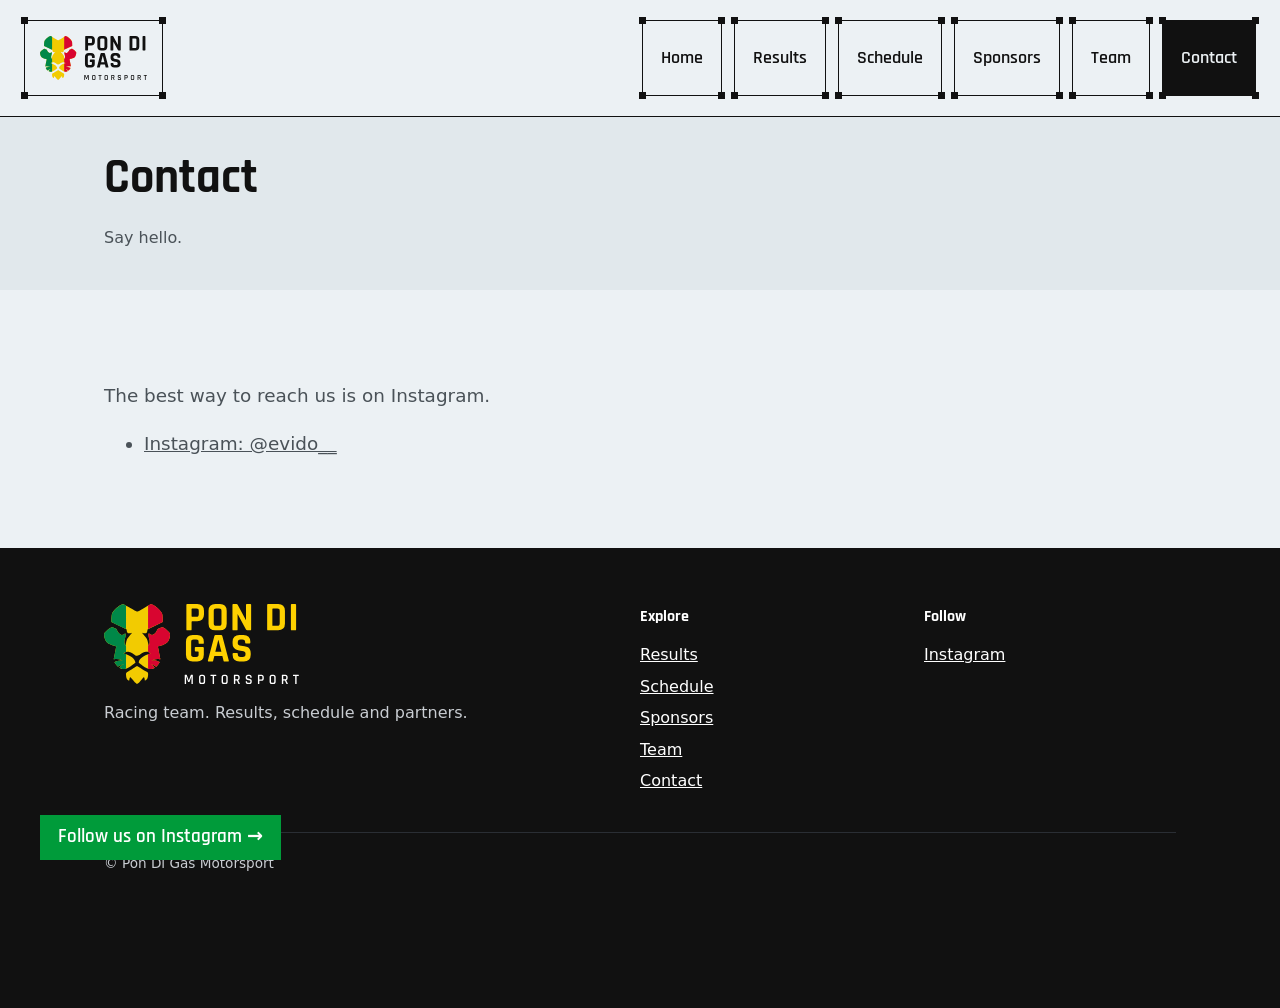
==== contact/index.html @ 72ef6f38 "style: boxed header, footer and fixed Instagram button" ====
<!doctype html>
<html lang="en" class="no-js">
<head>
<meta charset="utf-8">
<meta name="viewport" content="width=device-width, initial-scale=1">
<title>Contact | Pon Di Gas Motorsport</title>
<meta name="description" content="Get in touch with the team.">
<link rel="icon" href="/favicon.ico" sizes="48x48">
<link rel="icon" href="/favicon.svg" type="image/svg+xml">
<link rel="icon" href="/favicon-32x32.png" type="image/png" sizes="32x32">
<link rel="icon" href="/favicon-16x16.png" type="image/png" sizes="16x16">
<link rel="apple-touch-icon" href="/apple-touch-icon.png">
<link rel="manifest" href="/site.webmanifest">
<meta name="theme-color" content="#111111">
<link rel="preload" href="/assets/fonts/Rajdhani-Bold.ttf" as="font" type="font/ttf" crossorigin>
<link rel="stylesheet" href="/assets/css/style.css">
<script type="module" src="/assets/js/main.js"></script>
</head>
<body class="scrolled">
<header class="site-header">
<a class="box brand" href="/"><img class="logo-on-photo" src="/assets/brand/pon-di-gas-horizontal-nocircle-dark.svg" alt="Pon Di Gas Motorsport" width="827" height="340"><img class="logo-on-paper" src="/assets/brand/pon-di-gas-horizontal-nocircle-light.svg" alt="" aria-hidden="true" width="827" height="340"></a>
<button class="box nav-toggle" aria-expanded="false" aria-controls="nav">Menu</button>
<nav class="nav" id="nav" aria-label="Main"><ul><li><a class="box" href="/">Home</a></li><li><a class="box" href="/results/">Results</a></li><li><a class="box" href="/schedule/">Schedule</a></li><li><a class="box" href="/sponsors/">Sponsors</a></li><li><a class="box" href="/team/">Team</a></li><li><a class="box" href="/contact/" aria-current="page">Contact</a></li></ul></nav>
</header>
<main>
<div class="page-banner"><div class="container"><h1>Contact</h1><p>Say hello.</p></div></div>
<section class="block"><div class="container"><p class="lead">The best way to reach us is on Instagram.</p>
<ul class="lead"><li><a href="https://www.instagram.com/evido__" rel="noopener">Instagram: @evido__</a></li></ul></div></section>
</main>
<footer class="site-footer"><div class="container">
<div class="footer-grid">
<div><img class="footer-logo" src="/assets/brand/pon-di-gas-horizontal-nocircle-dark.svg" alt="Pon Di Gas Motorsport" width="827" height="340"><p>Racing team. Results, schedule and partners.</p></div>
<div><h4>Explore</h4><ul><li><a href="/results/">Results</a></li><li><a href="/schedule/">Schedule</a></li><li><a href="/sponsors/">Sponsors</a></li><li><a href="/team/">Team</a></li><li><a href="/contact/">Contact</a></li></ul></div>
<div><h4>Follow</h4><ul><li><a href="https://www.instagram.com/evido__" rel="noopener">Instagram</a></li></ul></div>
</div>
<p class="footer-note">&copy; Pon Di Gas Motorsport</p>
</div></footer>
<a class="btn fab" href="https://www.instagram.com/evido__" rel="noopener">Follow us on Instagram &rarr;</a>
</body>
</html>
---- assets/css/style.css ----
@font-face { font-family: "Rajdhani"; src: url("/assets/fonts/Rajdhani-SemiBold.ttf") format("truetype"); font-weight: 600; font-style: normal; font-display: swap; }
@font-face { font-family: "Rajdhani"; src: url("/assets/fonts/Rajdhani-Bold.ttf") format("truetype"); font-weight: 700; font-style: normal; font-display: swap; }

:root {
  --page: #ECF1F4;
  --ink: #111111;
  --on-photo: #ECF1F4;
  --muted: #4a5258;
  --accent: #D80530;
  --max: 1120px;
  /* legacy aliases, removed as components are restyled */
  --bg: var(--page);
  --bg-alt: #e1e8ec;
  --line: #111111;
  --radius: 0;
  --font-body: system-ui, -apple-system, "Segoe UI", Roboto, Helvetica, Arial, sans-serif;
  --font: var(--font-body);
  /* Pon Di Gas brand colors */
  --gold: #FED100;
  --green: #009B3A;
  --black: #111111;
  --lion-red: #D80530;
  --hero-img: url("/assets/photos/hero.jpg");
  --font-heading: "Rajdhani", system-ui, sans-serif;
}
* { box-sizing: border-box; }
html { scroll-behavior: smooth; }
body { margin: 0; font-family: var(--font-body); color: var(--ink); background: var(--page); line-height: 1.6; }
img { max-width: 100%; display: block; }
a { color: inherit; }
/* focus ring: dark ink with a pale halo so it reads on both pale and dark areas */
:focus-visible { outline: 3px solid var(--ink); outline-offset: 3px; box-shadow: 0 0 0 6px var(--page); }
h1, h2, h3, h4, .brand { font-family: var(--font-heading); }
.container { max-width: var(--max); margin: 0 auto; padding: 0 24px; }

/* header: fixed, transparent over the hero, outlined boxes (pale + filled once scrolled) */
.site-header { position: fixed; top: 0; left: 0; right: 0; z-index: 20; display: flex; align-items: stretch; gap: 12px; padding: 20px 24px; }
.site-header .box { --line-c: var(--on-photo); color: var(--on-photo); background: transparent; }
.brand { display: flex; align-items: center; padding: 8px 14px; }
.brand img { height: 44px; width: auto; }
.logo-on-paper { display: none; }
.nav { margin-left: auto; }
.nav ul { display: flex; gap: 12px; list-style: none; margin: 0; padding: 0; height: 100%; }
.nav a.box { height: 100%; display: flex; align-items: center; padding: 8px 18px; font-family: var(--font-heading); font-weight: 600; font-size: 1.15rem; line-height: 1.2; }
.nav a.box:hover { text-decoration: underline; text-underline-offset: 4px; }
.nav a.box[aria-current="page"] { background: var(--on-photo); color: var(--ink); }
.site-header .nav-toggle { display: none; font-family: var(--font-heading); font-weight: 600; font-size: 1.15rem; cursor: pointer; margin-left: auto; }
body.scrolled .site-header { background: var(--page); border-bottom: 1px solid var(--ink); }
body.scrolled .site-header .box { --line-c: var(--ink); color: var(--ink); background: var(--page); }
body.scrolled .nav a.box[aria-current="page"] { background: var(--ink); color: var(--page); }
body.scrolled .logo-on-photo { display: none; }
body.scrolled .logo-on-paper { display: block; }
.fab { position: fixed; left: 40px; bottom: 40px; z-index: 15; }

/* hero */
.hero { position: relative; min-height: 70vh; display: flex; align-items: flex-end; color: #fff;
  background: linear-gradient(to top, rgba(0,0,0,.75), rgba(0,0,0,.3)), var(--hero-img, linear-gradient(135deg, #2b2f36, #5a1220)) center 68%/cover; }
.hero .container { padding-bottom: 72px; }
.hero h1 { font-size: clamp(2.2rem, 6vw, 4rem); line-height: 1.1; margin: 0 0 16px; max-width: 14ch; }
.hero p { font-size: 1.2rem; max-width: 52ch; margin: 0 0 28px; opacity: .92; }
.page-banner { background: var(--bg-alt); padding: 140px 0 40px; }
.page-banner h1 { margin: 0 0 8px; font-size: clamp(2rem, 5vw, 3rem); }
.page-banner p { margin: 0; color: var(--muted); max-width: 60ch; }

.btn { display: inline-block; padding: 10px 18px; background: var(--green); color: #fff; text-decoration: none; border-radius: 0; font-family: var(--font-heading); font-weight: 600; font-size: 1.2rem; line-height: 1.3; }
.btn:hover { background: #007f2f; }

/* outlined box with square dots on all four corners (the Tekt "blueprint" look) */
.box { --line-c: var(--ink); position: relative; display: block; border: 1px solid var(--line-c); border-radius: 0; padding: 15px; color: inherit; text-decoration: none; }
.box.on-photo { --line-c: var(--on-photo); }
.box::before { content: ""; position: absolute; inset: -4px; pointer-events: none;
  background:
    linear-gradient(var(--line-c), var(--line-c)) 0 0 / 7px 7px no-repeat,
    linear-gradient(var(--line-c), var(--line-c)) 100% 0 / 7px 7px no-repeat,
    linear-gradient(var(--line-c), var(--line-c)) 0 100% / 7px 7px no-repeat,
    linear-gradient(var(--line-c), var(--line-c)) 100% 100% / 7px 7px no-repeat; }

/* sections */
section.block { padding: 72px 0; }
section.block.alt { background: var(--bg-alt); }
section h2 { font-size: clamp(1.5rem, 3.5vw, 2.2rem); margin: 0 0 24px; }
.lead { font-size: 1.15rem; color: var(--muted); max-width: 62ch; }
.two-col { display: grid; grid-template-columns: 1fr 1fr; gap: 32px; }

/* cards */
.card-grid { display: grid; grid-template-columns: repeat(auto-fill, minmax(260px, 1fr)); gap: 24px; }
.card { background: transparent; border: 1px solid var(--line); border-radius: 0; padding: 24px; overflow: hidden; }
.card img { margin: -24px -24px 16px; width: calc(100% + 48px); max-width: none; aspect-ratio: 16/9; object-fit: cover; }
.card h3 { margin: 4px 0; font-size: 1.15rem; }
.race-date { margin: 0; color: var(--accent); font-weight: 600; font-size: .85rem; text-transform: uppercase; letter-spacing: .06em; }
.race-venue, .race-notes { margin: 0; color: var(--muted); }
.race-meta { margin: 8px 0 0; font-weight: 600; }
.empty { color: var(--muted); font-style: italic; padding: 16px 0; }
.season { margin-bottom: 48px; }

/* sponsors */
.sponsor-grid { display: grid; grid-template-columns: repeat(auto-fill, minmax(180px, 1fr)); gap: 24px; align-items: center; }
.sponsor { display: flex; align-items: center; justify-content: center; min-height: 100px; padding: 16px; border: 1px solid var(--line); border-radius: 0; background: transparent; }
.sponsor img { max-height: 64px; width: auto; }
.sponsor a { text-decoration: none; }
.sponsor-name { font-weight: 700; color: var(--muted); text-align: center; }

/* team */
.photo-slot { aspect-ratio: 4/5; background: #d0dbe4; border-radius: 0; margin-bottom: 16px; overflow: hidden; }
.photo-slot img { width: 100%; height: 100%; object-fit: cover; }

/* footer */
.site-footer { background: var(--black); color: #c9cdd2; padding: 56px 0 120px; margin-top: 0; }
.site-footer a { color: #fff; }
.footer-grid { display: grid; grid-template-columns: 2fr 1fr 1fr; gap: 32px; }
.site-footer h4 { color: #fff; margin: 0 0 12px; }
.site-footer ul { list-style: none; margin: 0; padding: 0; }
.site-footer li { margin: 6px 0; }
.footer-note { border-top: 1px solid #2a2e34; margin-top: 32px; padding-top: 20px; font-size: .85rem; }

@media (max-width: 720px) {
  .site-header { padding: 12px 16px; flex-wrap: wrap; }
  .brand img { height: 36px; }
  .site-header .nav-toggle { display: block; }
  .nav { display: none; flex-basis: 100%; margin-left: 0; }
  .nav-open .nav { display: block; }
  .nav ul { flex-direction: column; gap: 14px; margin-top: 6px; }
  .nav a.box { --line-c: var(--ink); background: var(--page); color: var(--ink); }
  .two-col, .footer-grid { grid-template-columns: 1fr; }
  .hero { min-height: 60vh; }
  section.block { padding: 48px 0; }
  .fab { left: 16px; bottom: 16px; font-size: 1.1rem; padding: 8px 14px; }
}
}

.visually-hidden { position: absolute; width: 1px; height: 1px; margin: -1px; padding: 0; overflow: hidden; clip: rect(0 0 0 0); white-space: nowrap; border: 0; }

.hero-emblem { width: 120px; height: 120px; margin-bottom: 20px; }
.footer-logo { height: 80px; width: auto; margin-bottom: 12px; }
@media (max-width: 720px) { .hero-emblem { width: 96px; height: 96px; } }

/* no-js: keep the nav reachable and the header out of the way */
.no-js .site-header .nav-toggle { display: none; }
.no-js .nav { display: block; }
.no-js .site-header { position: absolute; flex-wrap: wrap; }
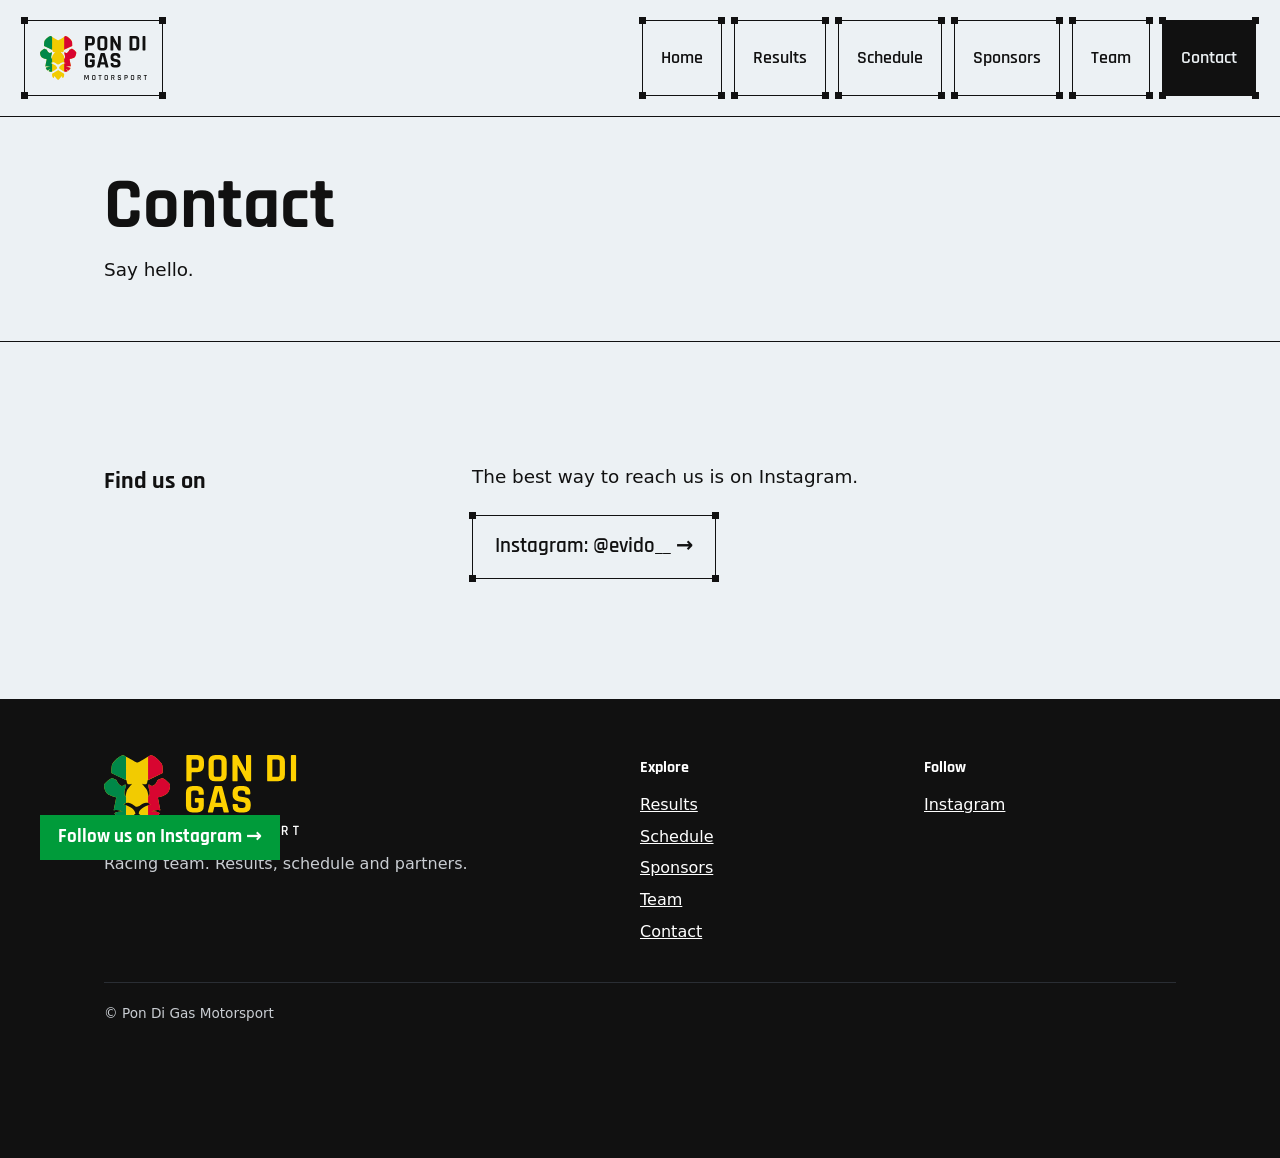
==== commit 621194c9: "style: restyle remaining pages, accessibility pass, docs Co-Authored-By: Claude Sonnet 5.5 <noreply@" ====
--- a/contact/index.html
+++ b/contact/index.html
@@ -23,9 +23,12 @@
 <nav class="nav" id="nav" aria-label="Main"><ul><li><a class="box" href="/">Home</a></li><li><a class="box" href="/results/">Results</a></li><li><a class="box" href="/schedule/">Schedule</a></li><li><a class="box" href="/sponsors/">Sponsors</a></li><li><a class="box" href="/team/">Team</a></li><li><a class="box" href="/contact/" aria-current="page">Contact</a></li></ul></nav>
 </header>
 <main>
-<div class="page-banner"><div class="container"><h1>Contact</h1><p>Say hello.</p></div></div>
-<section class="block"><div class="container"><p class="lead">The best way to reach us is on Instagram.</p>
-<ul class="lead"><li><a href="https://www.instagram.com/evido__" rel="noopener">Instagram: @evido__</a></li></ul></div></section>
+<section class="page-head"><div class="container"><h1>Contact</h1><p class="lead">Say hello.</p></div></section>
+<section class="block"><div class="container split">
+<h2>Find us on</h2>
+<div><p class="lead">The best way to reach us is on Instagram.</p>
+<a class="box contact-link" href="https://www.instagram.com/evido__" rel="noopener">Instagram: @evido__ &rarr;</a></div>
+</div></section>
 </main>
 <footer class="site-footer"><div class="container">
 <div class="footer-grid">
--- a/assets/css/style.css
+++ b/assets/css/style.css
@@ -53,16 +53,18 @@
 .fab { position: fixed; left: 40px; bottom: 40px; z-index: 15; }
 
 /* hero */
-.hero { position: relative; min-height: 70vh; display: flex; align-items: flex-end; color: #fff;
-  background: linear-gradient(to top, rgba(0,0,0,.75), rgba(0,0,0,.3)), var(--hero-img, linear-gradient(135deg, #2b2f36, #5a1220)) center 68%/cover; }
-.hero .container { padding-bottom: 72px; }
-.hero h1 { font-size: clamp(2.2rem, 6vw, 4rem); line-height: 1.1; margin: 0 0 16px; max-width: 14ch; }
-.hero p { font-size: 1.2rem; max-width: 52ch; margin: 0 0 28px; opacity: .92; }
-.page-banner { background: var(--bg-alt); padding: 140px 0 40px; }
-.page-banner h1 { margin: 0 0 8px; font-size: clamp(2rem, 5vw, 3rem); }
-.page-banner p { margin: 0; color: var(--muted); max-width: 60ch; }
+.hero { position: relative; min-height: 100vh; min-height: 100svh; display: flex; align-items: flex-end; color: #fff;
+  background:
+    linear-gradient(to bottom, rgba(0,0,0,.68) 0%, rgba(0,0,0,.4) 30%, rgba(0,0,0,.4) 55%, rgba(0,0,0,.72) 100%),
+    var(--hero-img, linear-gradient(135deg, #2b2f36, #5a1220)) center 60% / cover; }
+.hero .container { padding-bottom: 12vh; }
+.hero h1 { font-size: clamp(2.6rem, 7vw, 5.5rem); line-height: 1.02; margin: 0 0 16px; max-width: 14ch; }
+.hero p { font-size: 1.2rem; max-width: 52ch; margin: 0 0 28px; opacity: .95; }
+.page-head { padding: 170px 0 56px; border-bottom: 1px solid var(--ink); }
+.page-head h1 { margin: 0 0 12px; font-size: clamp(2.4rem, 6vw, 4.5rem); line-height: 1.02; }
+.page-head .lead { margin: 0; }
 
-.btn { display: inline-block; padding: 10px 18px; background: var(--green); color: #fff; text-decoration: none; border-radius: 0; font-family: var(--font-heading); font-weight: 600; font-size: 1.2rem; line-height: 1.3; }
+.btn { display: inline-block; padding: 10px 18px; background: var(--green); color: #fff; text-decoration: none; border-radius: 0; font-family: var(--font-heading); font-weight: 700; font-size: 1.2rem; line-height: 1.3; }
 .btn:hover { background: #007f2f; }
 
 /* outlined box with square dots on all four corners (the Tekt "blueprint" look) */
@@ -76,31 +78,44 @@
     linear-gradient(var(--line-c), var(--line-c)) 100% 100% / 7px 7px no-repeat; }
 
 /* sections */
-section.block { padding: 72px 0; }
-section.block.alt { background: var(--bg-alt); }
+section.block { padding: 120px 0; }
+section.block + section.block { border-top: 1px solid var(--ink); }
 section h2 { font-size: clamp(1.5rem, 3.5vw, 2.2rem); margin: 0 0 24px; }
-.lead { font-size: 1.15rem; color: var(--muted); max-width: 62ch; }
-.two-col { display: grid; grid-template-columns: 1fr 1fr; gap: 32px; }
+.lead { font-size: 1.15rem; max-width: 62ch; margin: 0 0 24px; }
+/* label left, content right */
+.split { display: grid; grid-template-columns: 1fr; gap: 24px; }
+.split > h2 { margin: 0; font-size: 1.5rem; }
+@media (min-width: 900px) { .split { grid-template-columns: 1fr 2.2fr; gap: 48px; } }
 
-/* cards */
-.card-grid { display: grid; grid-template-columns: repeat(auto-fill, minmax(260px, 1fr)); gap: 24px; }
-.card { background: transparent; border: 1px solid var(--line); border-radius: 0; padding: 24px; overflow: hidden; }
-.card img { margin: -24px -24px 16px; width: calc(100% + 48px); max-width: none; aspect-ratio: 16/9; object-fit: cover; }
-.card h3 { margin: 4px 0; font-size: 1.15rem; }
-.race-date { margin: 0; color: var(--accent); font-weight: 600; font-size: .85rem; text-transform: uppercase; letter-spacing: .06em; }
-.race-venue, .race-notes { margin: 0; color: var(--muted); }
-.race-meta { margin: 8px 0 0; font-weight: 600; }
-.empty { color: var(--muted); font-style: italic; padding: 16px 0; }
-.season { margin-bottom: 48px; }
+/* rows, feature box and cells (schedule, results, sponsors) */
+.rows { list-style: none; margin: 0; padding: 0; display: grid; gap: 16px; }
+.row { display: grid; grid-template-columns: minmax(0, 15rem) minmax(0, 1fr) minmax(0, 1fr); gap: 4px 24px; align-items: baseline; padding: 18px 20px; }
+.row-photo { grid-column: 1 / -1; width: 100%; aspect-ratio: 16 / 9; object-fit: cover; margin-bottom: 8px; }
+.row-date { font-family: var(--font-heading); font-weight: 600; font-size: 1.05rem; text-transform: uppercase; letter-spacing: .05em; }
+.row-title { font-family: var(--font-heading); font-weight: 700; font-size: 1.4rem; line-height: 1.15; overflow-wrap: anywhere; }
+.row-venue { overflow-wrap: anywhere; }
+.row-meta { grid-column: 2 / -1; font-family: var(--font-heading); font-weight: 600; font-size: 1.1rem; }
+.row-notes { grid-column: 2 / -1; color: var(--muted); }
+.feature { padding: 24px; display: grid; gap: 4px; }
+.feature .row-date { color: var(--lion-red); }
+.feature .row-title { font-size: 1.9rem; }
+.feature .row-photo { margin: -8px 0 8px; }
+.cells { list-style: none; margin: 0; padding: 0; display: grid; grid-template-columns: repeat(auto-fill, minmax(180px, 1fr)); gap: 16px; }
+.cell { display: flex; align-items: center; justify-content: center; min-height: 110px; text-align: center; }
+.cell img { max-height: 64px; width: auto; }
+.cell a { text-decoration: none; display: block; }
+.sponsor-name { font-family: var(--font-heading); font-weight: 700; font-size: 1.2rem; }
+.empty { padding: 18px 20px; border: 1px dashed var(--ink); color: var(--muted); margin: 0; }
+.season { margin-bottom: 64px; }
+.season > h2 { margin: 0 0 20px; }
 
-/* sponsors */
-.sponsor-grid { display: grid; grid-template-columns: repeat(auto-fill, minmax(180px, 1fr)); gap: 24px; align-items: center; }
-.sponsor { display: flex; align-items: center; justify-content: center; min-height: 100px; padding: 16px; border: 1px solid var(--line); border-radius: 0; background: transparent; }
-.sponsor img { max-height: 64px; width: auto; }
-.sponsor a { text-decoration: none; }
-.sponsor-name { font-weight: 700; color: var(--muted); text-align: center; }
-
-/* team */
+/* team and contact */
+.team-grid { list-style: none; margin: 0; padding: 0; display: grid; grid-template-columns: repeat(auto-fill, minmax(240px, 1fr)); gap: 16px; }
+.team-card { padding: 20px; }
+.team-card h3 { margin: 0; font-size: 1.5rem; }
+.team-card p { margin: 0; }
+.contact-link { display: inline-block; padding: 14px 22px; font-family: var(--font-heading); font-weight: 600; font-size: 1.3rem; }
+.contact-link:hover { background: var(--ink); color: var(--page); }
 .photo-slot { aspect-ratio: 4/5; background: #d0dbe4; border-radius: 0; margin-bottom: 16px; overflow: hidden; }
 .photo-slot img { width: 100%; height: 100%; object-fit: cover; }
 
@@ -121,20 +136,26 @@
   .nav-open .nav { display: block; }
   .nav ul { flex-direction: column; gap: 14px; margin-top: 6px; }
   .nav a.box { --line-c: var(--ink); background: var(--page); color: var(--ink); }
-  .two-col, .footer-grid { grid-template-columns: 1fr; }
-  .hero { min-height: 60vh; }
-  section.block { padding: 48px 0; }
-  .fab { left: 16px; bottom: 16px; font-size: 1.1rem; padding: 8px 14px; }
+  .footer-grid { grid-template-columns: 1fr; }
+  .row { grid-template-columns: minmax(0, 1fr); }
+  .row-meta, .row-notes { grid-column: auto; }
+  section.block { padding: 64px 0; }
+  .fab { left: 16px; bottom: 16px; padding: 8px 14px; }
 }
 }
 
 .visually-hidden { position: absolute; width: 1px; height: 1px; margin: -1px; padding: 0; overflow: hidden; clip: rect(0 0 0 0); white-space: nowrap; border: 0; }
 
-.hero-emblem { width: 120px; height: 120px; margin-bottom: 20px; }
 .footer-logo { height: 80px; width: auto; margin-bottom: 12px; }
-@media (max-width: 720px) { .hero-emblem { width: 96px; height: 96px; } }
 
 /* no-js: keep the nav reachable and the header out of the way */
 .no-js .site-header .nav-toggle { display: none; }
 .no-js .nav { display: block; }
-.no-js .site-header { position: absolute; flex-wrap: wrap; }
+.no-js .site-header { position: relative; flex-wrap: wrap; background: var(--page); border-bottom: 1px solid var(--ink); }
+.no-js .site-header .box { --line-c: var(--ink); color: var(--ink); background: var(--page); }
+.no-js .nav a.box[aria-current="page"] { background: var(--ink); color: var(--page); }
+.no-js .nav { flex-basis: 100%; margin-left: 0; }
+.no-js .nav ul { flex-wrap: wrap; height: auto; }
+.no-js .logo-on-photo { display: none; }
+.no-js .logo-on-paper { display: block; }
+.no-js .page-head { padding-top: 56px; }
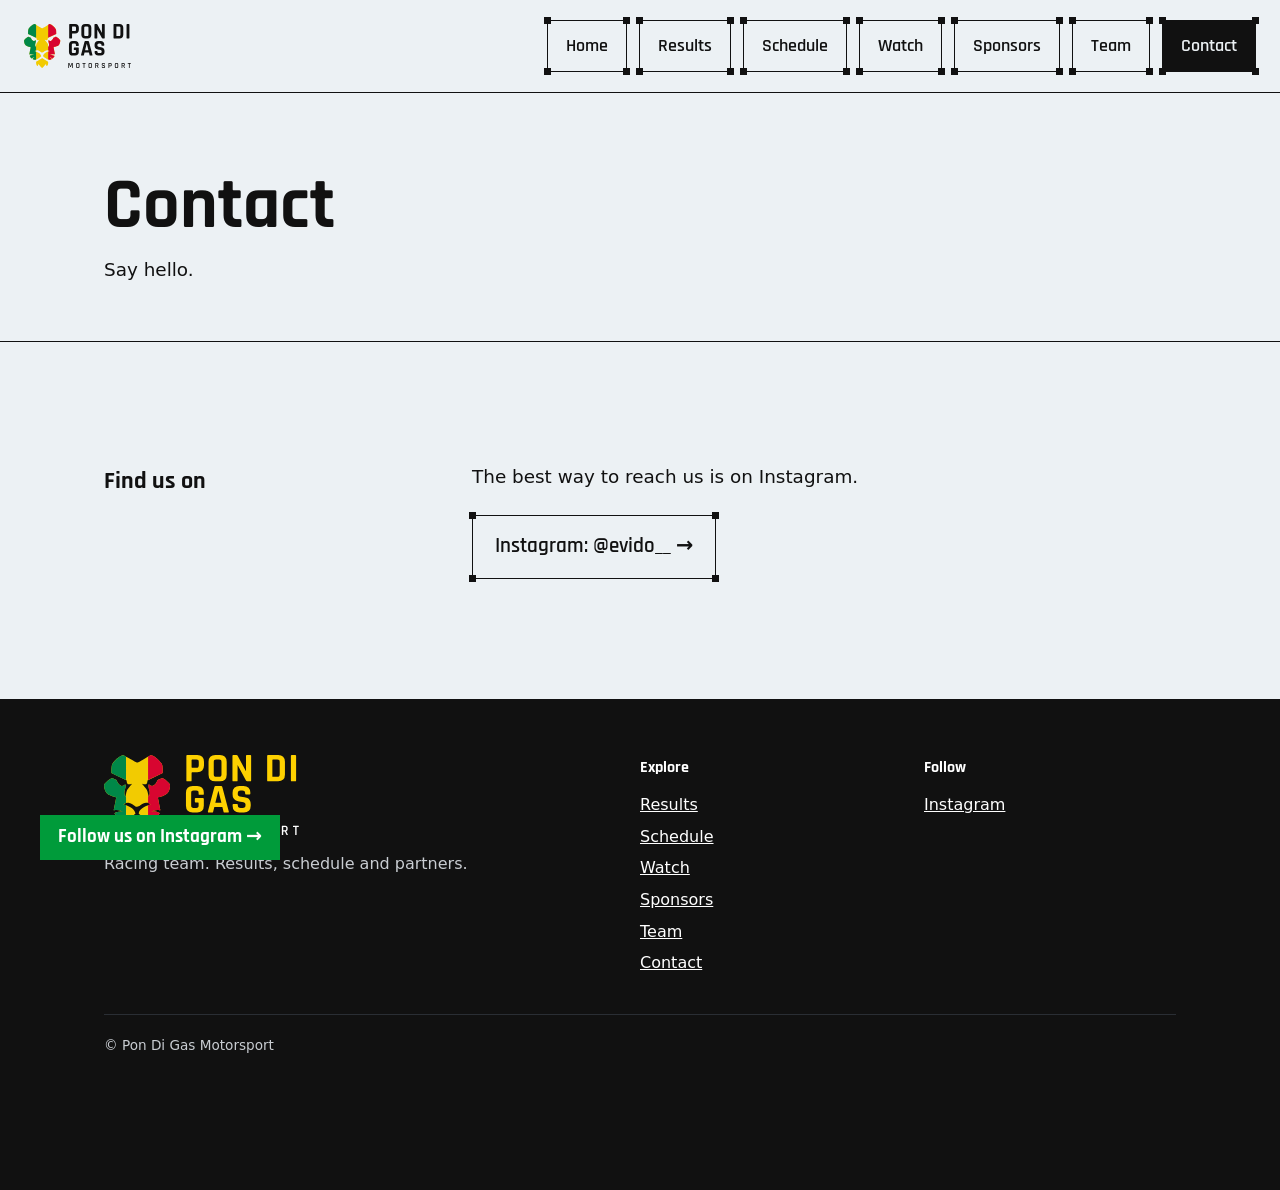
==== commit e66471cf: "feat: Watch page, Foxxtecca Originals channel link Co-Authored-By: Claude Sonnet 5.5 <noreply@anthro" ====
--- a/contact/index.html
+++ b/contact/index.html
@@ -18,26 +18,26 @@
 </head>
 <body class="scrolled">
 <header class="site-header">
-<a class="box brand" href="/"><img class="logo-on-photo" src="/assets/brand/pon-di-gas-horizontal-nocircle-dark.svg" alt="Pon Di Gas Motorsport" width="827" height="340"><img class="logo-on-paper" src="/assets/brand/pon-di-gas-horizontal-nocircle-light.svg" alt="" aria-hidden="true" width="827" height="340"></a>
+<a class="box brand" href="/" aria-label="Pon Di Gas Motorsport"><img class="logo-on-photo" src="/assets/brand/pon-di-gas-horizontal-nocircle-dark.svg" alt="" width="827" height="340"><img class="logo-on-paper" src="/assets/brand/pon-di-gas-horizontal-nocircle-light.svg" alt="" width="827" height="340"></a>
 <button class="box nav-toggle" aria-expanded="false" aria-controls="nav">Menu</button>
-<nav class="nav" id="nav" aria-label="Main"><ul><li><a class="box" href="/">Home</a></li><li><a class="box" href="/results/">Results</a></li><li><a class="box" href="/schedule/">Schedule</a></li><li><a class="box" href="/sponsors/">Sponsors</a></li><li><a class="box" href="/team/">Team</a></li><li><a class="box" href="/contact/" aria-current="page">Contact</a></li></ul></nav>
+<nav class="nav" id="nav" aria-label="Main"><ul><li><a class="box" href="/">Home</a></li><li><a class="box" href="/results/">Results</a></li><li><a class="box" href="/schedule/">Schedule</a></li><li><a class="box" href="/watch/">Watch</a></li><li><a class="box" href="/sponsors/">Sponsors</a></li><li><a class="box" href="/team/">Team</a></li><li><a class="box" href="/contact/" aria-current="page">Contact</a></li></ul></nav>
 </header>
 <main>
 <section class="page-head"><div class="container"><h1>Contact</h1><p class="lead">Say hello.</p></div></section>
 <section class="block"><div class="container split">
 <h2>Find us on</h2>
 <div><p class="lead">The best way to reach us is on Instagram.</p>
-<a class="box contact-link" href="https://www.instagram.com/evido__" rel="noopener">Instagram: @evido__ &rarr;</a></div>
+<a class="box contact-link" href="https://www.instagram.com/evido__" target="_blank" rel="noopener">Instagram: @evido__ &rarr;<span class="visually-hidden"> (opens in a new tab)</span></a></div>
 </div></section>
 </main>
 <footer class="site-footer"><div class="container">
 <div class="footer-grid">
 <div><img class="footer-logo" src="/assets/brand/pon-di-gas-horizontal-nocircle-dark.svg" alt="Pon Di Gas Motorsport" width="827" height="340"><p>Racing team. Results, schedule and partners.</p></div>
-<div><h4>Explore</h4><ul><li><a href="/results/">Results</a></li><li><a href="/schedule/">Schedule</a></li><li><a href="/sponsors/">Sponsors</a></li><li><a href="/team/">Team</a></li><li><a href="/contact/">Contact</a></li></ul></div>
-<div><h4>Follow</h4><ul><li><a href="https://www.instagram.com/evido__" rel="noopener">Instagram</a></li></ul></div>
+<div><h4>Explore</h4><ul><li><a href="/results/">Results</a></li><li><a href="/schedule/">Schedule</a></li><li><a href="/watch/">Watch</a></li><li><a href="/sponsors/">Sponsors</a></li><li><a href="/team/">Team</a></li><li><a href="/contact/">Contact</a></li></ul></div>
+<div><h4>Follow</h4><ul><li><a href="https://www.instagram.com/evido__" target="_blank" rel="noopener">Instagram<span class="visually-hidden"> (opens in a new tab)</span></a></li></ul></div>
 </div>
 <p class="footer-note">&copy; Pon Di Gas Motorsport</p>
 </div></footer>
-<a class="btn fab" href="https://www.instagram.com/evido__" rel="noopener">Follow us on Instagram &rarr;</a>
+<a class="btn fab" href="https://www.instagram.com/evido__" target="_blank" rel="noopener">Follow us on Instagram &rarr;<span class="visually-hidden"> (opens in a new tab)</span></a>
 </body>
 </html>
--- a/assets/css/style.css
+++ b/assets/css/style.css
@@ -27,6 +27,7 @@
 html { scroll-behavior: smooth; }
 body { margin: 0; font-family: var(--font-body); color: var(--ink); background: var(--page); line-height: 1.6; }
 img { max-width: 100%; display: block; }
+[hidden] { display: none !important; }
 a { color: inherit; }
 /* focus ring: dark ink with a pale halo so it reads on both pale and dark areas */
 :focus-visible { outline: 3px solid var(--ink); outline-offset: 3px; box-shadow: 0 0 0 6px var(--page); }
@@ -36,7 +37,10 @@
 /* header: fixed, transparent over the hero, outlined boxes (pale + filled once scrolled) */
 .site-header { position: fixed; top: 0; left: 0; right: 0; z-index: 20; display: flex; align-items: stretch; gap: 12px; padding: 20px 24px; }
 .site-header .box { --line-c: var(--on-photo); color: var(--on-photo); background: transparent; }
-.brand { display: flex; align-items: center; padding: 8px 14px; }
+.brand { display: flex; align-items: center; flex-shrink: 0; padding: 8px 14px; }
+/* the logo stands on its own: no outline, dots or fill (it is still a link with a focus ring) */
+.site-header .brand, body.scrolled .site-header .brand, .no-js .site-header .brand { border: 0; padding: 4px 0; background: transparent; }
+.site-header .brand::before { display: none; }
 .brand img { height: 44px; width: auto; }
 .logo-on-paper { display: none; }
 .nav { margin-left: auto; }
@@ -100,6 +104,13 @@
 .feature .row-date { color: var(--lion-red); }
 .feature .row-title { font-size: 1.9rem; }
 .feature .row-photo { margin: -8px 0 8px; }
+/* track logo tile: dark square, logos are artwork made for dark backgrounds */
+.row-logo { width: 112px; height: 112px; background: var(--black); display: flex; align-items: center; justify-content: center; padding: 10px; }
+.row-logo img { width: 100%; height: 100%; object-fit: contain; }
+.row.has-logo { grid-template-columns: 112px minmax(0, 18rem) minmax(0, 1fr) minmax(0, 1fr); align-items: center; }
+.feature.has-logo { grid-template-columns: 112px minmax(0, 1fr); column-gap: 24px; align-items: center; }
+.feature.has-logo .row-logo { grid-row: 1 / span 3; }
+.feature.has-logo > span:not(.row-logo) { grid-column: 2; }
 .cells { list-style: none; margin: 0; padding: 0; display: grid; grid-template-columns: repeat(auto-fill, minmax(180px, 1fr)); gap: 16px; }
 .cell { display: flex; align-items: center; justify-content: center; min-height: 110px; text-align: center; }
 .cell img { max-height: 64px; width: auto; }
@@ -117,7 +128,7 @@
 .contact-link { display: inline-block; padding: 14px 22px; font-family: var(--font-heading); font-weight: 600; font-size: 1.3rem; }
 .contact-link:hover { background: var(--ink); color: var(--page); }
 .photo-slot { aspect-ratio: 4/5; background: #d0dbe4; border-radius: 0; margin-bottom: 16px; overflow: hidden; }
-.photo-slot img { width: 100%; height: 100%; object-fit: cover; }
+.photo-slot img { width: 100%; height: 100%; object-fit: cover; object-position: center 25%; }
 
 /* footer */
 .site-footer { background: var(--black); color: #c9cdd2; padding: 56px 0 120px; margin-top: 0; }
@@ -128,7 +139,7 @@
 .site-footer li { margin: 6px 0; }
 .footer-note { border-top: 1px solid #2a2e34; margin-top: 32px; padding-top: 20px; font-size: .85rem; }
 
-@media (max-width: 720px) {
+@media (max-width: 959px) {
   .site-header { padding: 12px 16px; flex-wrap: wrap; }
   .brand img { height: 36px; }
   .site-header .nav-toggle { display: block; }
@@ -136,12 +147,16 @@
   .nav-open .nav { display: block; }
   .nav ul { flex-direction: column; gap: 14px; margin-top: 6px; }
   .nav a.box { --line-c: var(--ink); background: var(--page); color: var(--ink); }
+}
+@media (max-width: 720px) {
   .footer-grid { grid-template-columns: 1fr; }
   .row { grid-template-columns: minmax(0, 1fr); }
+  .row.has-logo { grid-template-columns: minmax(0, 1fr); }
+  .row-logo { width: 88px; height: 88px; padding: 8px; }
+  .feature.has-logo { grid-template-columns: 88px minmax(0, 1fr); column-gap: 16px; }
   .row-meta, .row-notes { grid-column: auto; }
   section.block { padding: 64px 0; }
   .fab { left: 16px; bottom: 16px; padding: 8px 14px; }
-}
 }
 
 .visually-hidden { position: absolute; width: 1px; height: 1px; margin: -1px; padding: 0; overflow: hidden; clip: rect(0 0 0 0); white-space: nowrap; border: 0; }
@@ -159,3 +174,51 @@
 .no-js .logo-on-photo { display: none; }
 .no-js .logo-on-paper { display: block; }
 .no-js .page-head { padding-top: 56px; }
+
+/* league box (schedule page): dark logo strip + outlined body */
+.league { padding: 0; }
+.league-strip { background: var(--black); display: flex; flex-wrap: wrap; align-items: center; gap: 16px 40px; padding: 22px 24px; }
+.league-logo { height: 40px; width: auto; max-width: 100%; }
+.league-strip span { color: var(--on-photo); font-family: var(--font-heading); font-weight: 700; font-size: 1.3rem; }
+.league-body { padding: 28px 24px; display: grid; gap: 22px; }
+.league-body h2 { margin: 0; font-size: clamp(1.8rem, 4vw, 2.6rem); line-height: 1.05; }
+.league-season { font-weight: 600; color: var(--muted); }
+.league-by, .league-tagline { margin: 0; }
+.league-tagline { max-width: 62ch; }
+.facts { margin: 0; display: grid; grid-template-columns: repeat(auto-fit, minmax(150px, 1fr)); gap: 16px 24px; }
+.facts dt { font-family: var(--font-heading); font-weight: 600; font-size: 1rem; text-transform: uppercase; letter-spacing: .05em; color: var(--muted); }
+.facts dd { margin: 0; font-family: var(--font-heading); font-weight: 700; font-size: 1.5rem; line-height: 1.15; overflow-wrap: anywhere; }
+.timeline { list-style: none; margin: 0; padding: 0; max-width: 560px; }
+.timeline li { display: flex; justify-content: space-between; gap: 16px; padding: 10px 0; border-top: 1px solid var(--ink); font-family: var(--font-heading); font-weight: 600; font-size: 1.2rem; }
+.timeline li:last-child { border-bottom: 1px solid var(--ink); }
+.timeline li span:last-child { text-align: right; overflow-wrap: anywhere; }
+.links { margin: 0; display: flex; flex-wrap: wrap; gap: 16px; }
+.links .box { padding: 10px 18px; font-family: var(--font-heading); font-weight: 600; font-size: 1.2rem; line-height: 1.3; }
+.links .box:hover { background: var(--ink); color: var(--page); }
+.links a { overflow-wrap: anywhere; }
+.partners { list-style: none; margin: 0; padding: 0; display: flex; flex-wrap: wrap; gap: 6px 28px; font-size: .95rem; }
+.partners li { overflow-wrap: anywhere; }
+.partner-role { font-family: var(--font-heading); font-weight: 600; text-transform: uppercase; letter-spacing: .05em; color: var(--muted); }
+.disclaimer { margin: 0; font-size: .9rem; color: var(--muted); }
+
+/* pull quote (home page "Who we are") */
+.pull-quote { margin: 8px 0 0; padding: 4px 0 4px 20px; border-left: 4px solid var(--green); }
+.pull-quote p { margin: 0; font-family: var(--font-heading); font-weight: 700; font-size: clamp(1.6rem, 3.2vw, 2.3rem); line-height: 1.15; }
+.pull-quote footer { margin-top: 10px; font-size: .9rem; color: var(--muted); }
+.pull-quote s { text-decoration-thickness: .1em; text-decoration-color: var(--lion-red); }
+
+/* very narrow phones: stack the Next Race / Latest Result tile above the text */
+@media (max-width: 480px) {
+  .feature.has-logo { grid-template-columns: minmax(0, 1fr); }
+  .feature.has-logo .row-logo { grid-row: auto; margin-bottom: 8px; }
+  .feature.has-logo > span:not(.row-logo) { grid-column: 1; }
+}
+
+/* watch page */
+.watch-grid { list-style: none; margin: 0; padding: 0; display: grid; grid-template-columns: repeat(auto-fill, minmax(260px, 1fr)); gap: 24px; }
+.watch-link { padding: 24px; display: grid; grid-template-rows: auto 1fr auto; gap: 10px; height: 100%; }
+.watch-name { font-family: var(--font-heading); font-weight: 700; font-size: 1.8rem; line-height: 1.1; overflow-wrap: anywhere; }
+.watch-desc { color: var(--muted); }
+.watch-cta { font-family: var(--font-heading); font-weight: 600; font-size: 1.2rem; margin-top: 6px; }
+.watch-link:hover { background: var(--ink); color: var(--page); }
+.watch-link:hover .watch-desc { color: var(--page); }
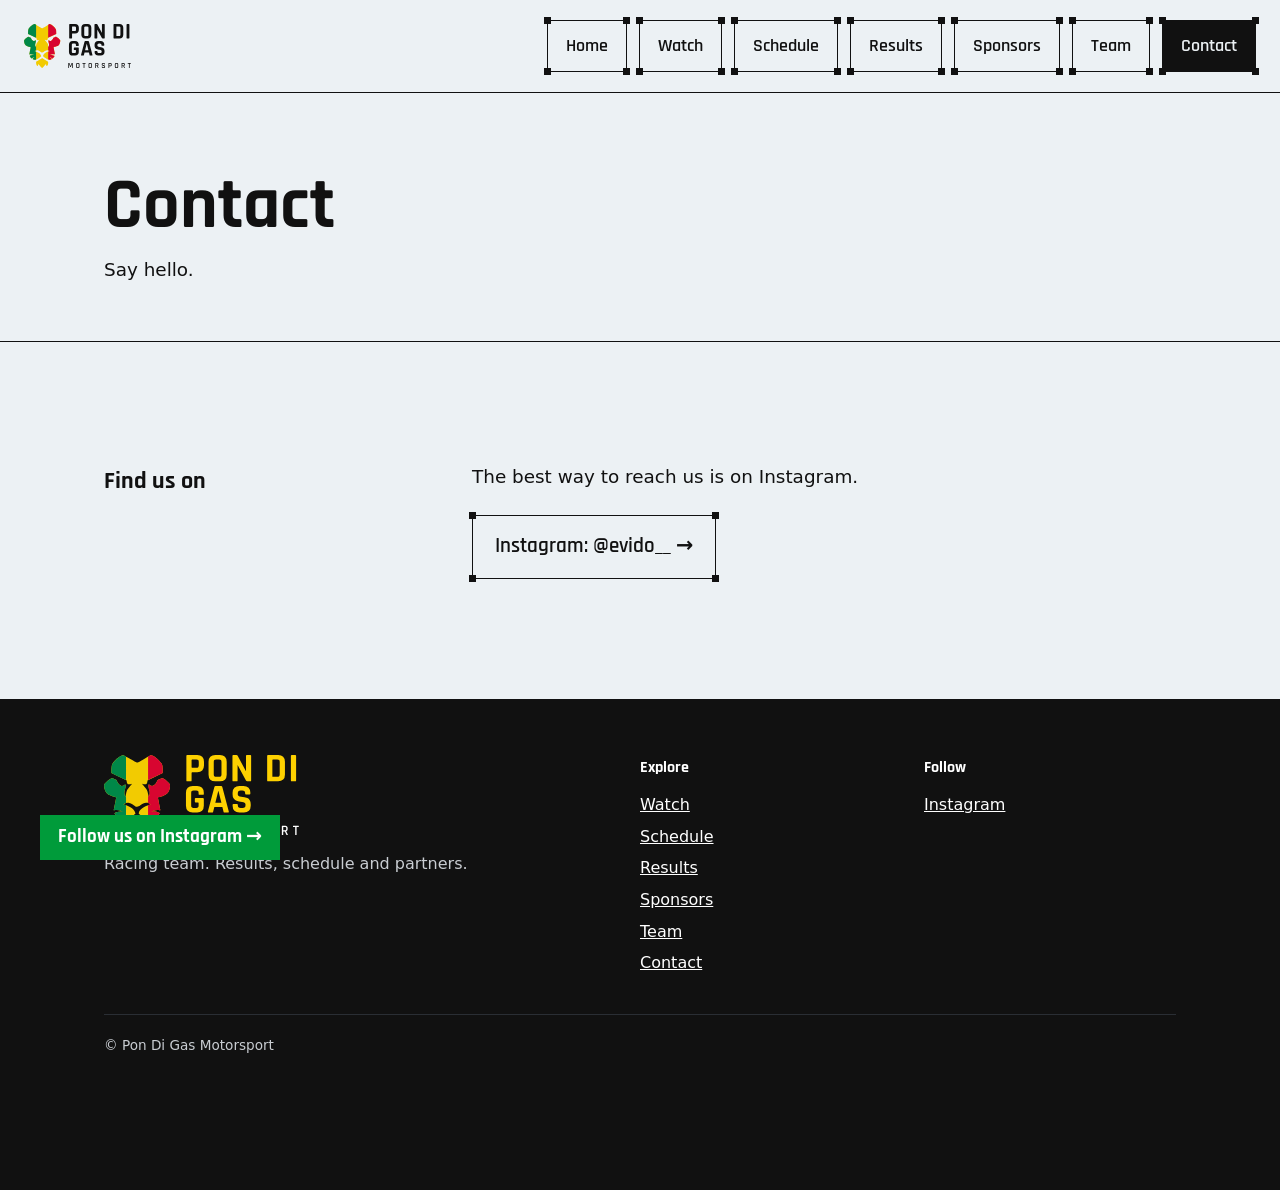
==== commit 36550a49: "feat: reorder nav (Home, Watch, Schedule, Results, ...) and check it Co-Authored-By: Claude Sonnet 5" ====
--- a/contact/index.html
+++ b/contact/index.html
@@ -20,7 +20,7 @@
 <header class="site-header">
 <a class="box brand" href="/" aria-label="Pon Di Gas Motorsport"><img class="logo-on-photo" src="/assets/brand/pon-di-gas-horizontal-nocircle-dark.svg" alt="" width="827" height="340"><img class="logo-on-paper" src="/assets/brand/pon-di-gas-horizontal-nocircle-light.svg" alt="" width="827" height="340"></a>
 <button class="box nav-toggle" aria-expanded="false" aria-controls="nav">Menu</button>
-<nav class="nav" id="nav" aria-label="Main"><ul><li><a class="box" href="/">Home</a></li><li><a class="box" href="/results/">Results</a></li><li><a class="box" href="/schedule/">Schedule</a></li><li><a class="box" href="/watch/">Watch</a></li><li><a class="box" href="/sponsors/">Sponsors</a></li><li><a class="box" href="/team/">Team</a></li><li><a class="box" href="/contact/" aria-current="page">Contact</a></li></ul></nav>
+<nav class="nav" id="nav" aria-label="Main"><ul><li><a class="box" href="/">Home</a></li><li><a class="box" href="/watch/">Watch</a></li><li><a class="box" href="/schedule/">Schedule</a></li><li><a class="box" href="/results/">Results</a></li><li><a class="box" href="/sponsors/">Sponsors</a></li><li><a class="box" href="/team/">Team</a></li><li><a class="box" href="/contact/" aria-current="page">Contact</a></li></ul></nav>
 </header>
 <main>
 <section class="page-head"><div class="container"><h1>Contact</h1><p class="lead">Say hello.</p></div></section>
@@ -33,7 +33,7 @@
 <footer class="site-footer"><div class="container">
 <div class="footer-grid">
 <div><img class="footer-logo" src="/assets/brand/pon-di-gas-horizontal-nocircle-dark.svg" alt="Pon Di Gas Motorsport" width="827" height="340"><p>Racing team. Results, schedule and partners.</p></div>
-<div><h4>Explore</h4><ul><li><a href="/results/">Results</a></li><li><a href="/schedule/">Schedule</a></li><li><a href="/watch/">Watch</a></li><li><a href="/sponsors/">Sponsors</a></li><li><a href="/team/">Team</a></li><li><a href="/contact/">Contact</a></li></ul></div>
+<div><h4>Explore</h4><ul><li><a href="/watch/">Watch</a></li><li><a href="/schedule/">Schedule</a></li><li><a href="/results/">Results</a></li><li><a href="/sponsors/">Sponsors</a></li><li><a href="/team/">Team</a></li><li><a href="/contact/">Contact</a></li></ul></div>
 <div><h4>Follow</h4><ul><li><a href="https://www.instagram.com/evido__" target="_blank" rel="noopener">Instagram<span class="visually-hidden"> (opens in a new tab)</span></a></li></ul></div>
 </div>
 <p class="footer-note">&copy; Pon Di Gas Motorsport</p>
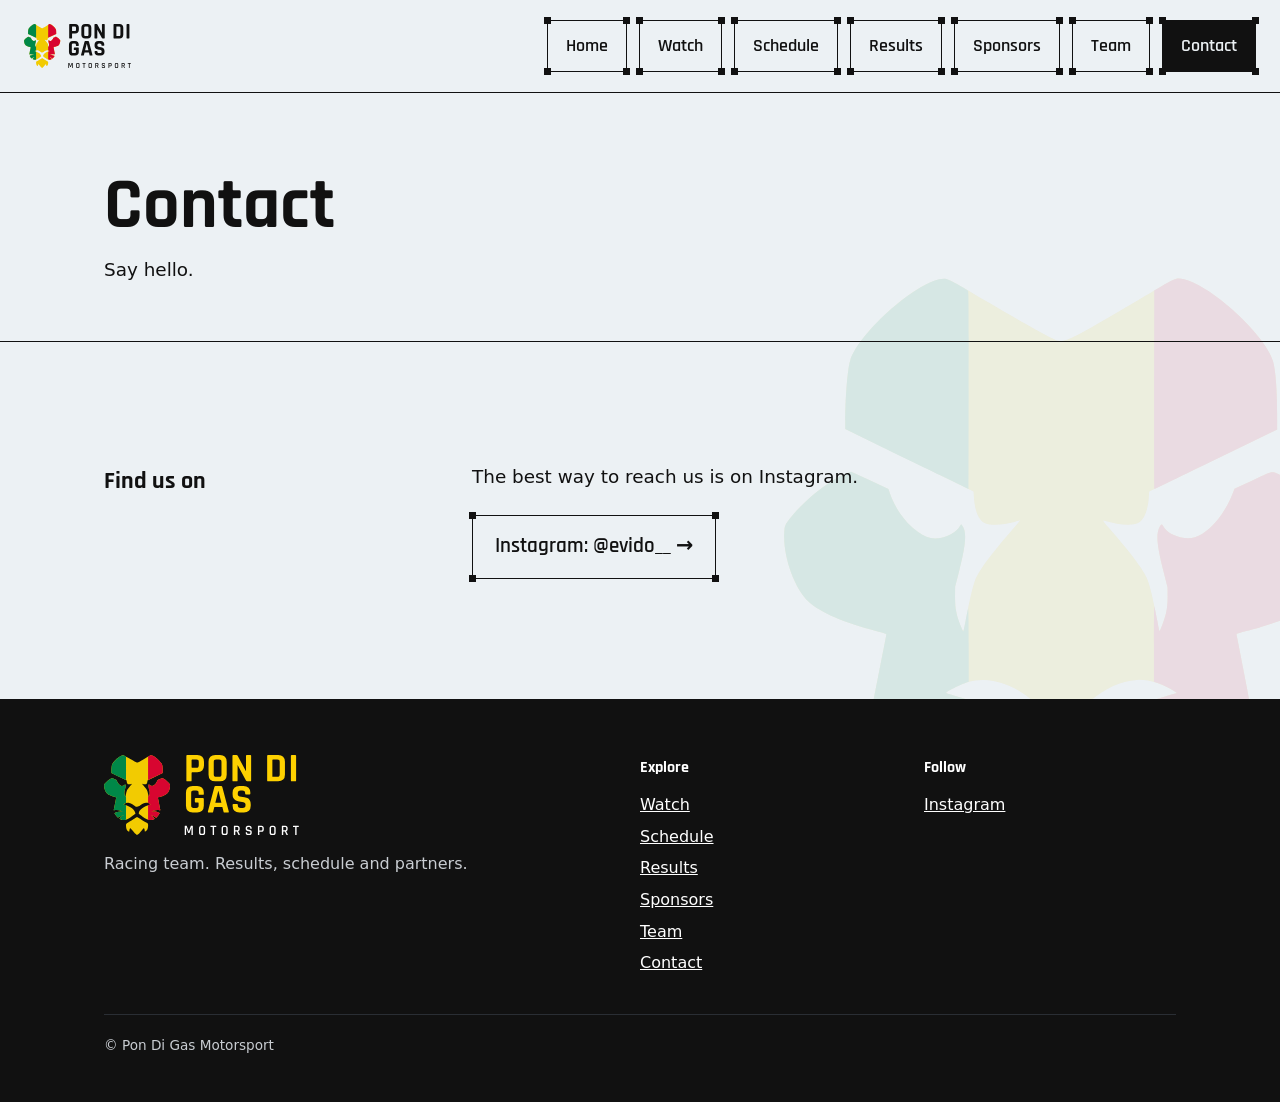
==== commit f6065381: "style: remove the floating Instagram button Co-Authored-By: Claude Sonnet 5.5 <noreply@anthropic.com" ====
--- a/contact/index.html
+++ b/contact/index.html
@@ -38,6 +38,5 @@
 </div>
 <p class="footer-note">&copy; Pon Di Gas Motorsport</p>
 </div></footer>
-<a class="btn fab" href="https://www.instagram.com/evido__" target="_blank" rel="noopener">Follow us on Instagram &rarr;<span class="visually-hidden"> (opens in a new tab)</span></a>
 </body>
 </html>
--- a/assets/css/style.css
+++ b/assets/css/style.css
@@ -54,14 +54,16 @@
 body.scrolled .nav a.box[aria-current="page"] { background: var(--ink); color: var(--page); }
 body.scrolled .logo-on-photo { display: none; }
 body.scrolled .logo-on-paper { display: block; }
-.fab { position: fixed; left: 40px; bottom: 40px; z-index: 15; }
 
 /* hero */
 .hero { position: relative; min-height: 100vh; min-height: 100svh; display: flex; align-items: flex-end; color: #fff;
   background:
     linear-gradient(to bottom, rgba(0,0,0,.68) 0%, rgba(0,0,0,.4) 30%, rgba(0,0,0,.4) 55%, rgba(0,0,0,.72) 100%),
-    var(--hero-img, linear-gradient(135deg, #2b2f36, #5a1220)) center 60% / cover; }
-.hero .container { padding-bottom: 12vh; }
+    var(--hero-img, linear-gradient(135deg, #2b2f36, #5a1220)) var(--hero-pos, center 60%) / cover; }
+.hero { overflow: hidden; }
+.hero .container { position: relative; z-index: 1; padding-bottom: 12vh; }
+/* big white lion watermark on the right of the home hero (decorative) */
+.hero-lion { position: absolute; right: -2%; bottom: 3%; height: 74%; width: auto; max-width: none; opacity: .2; pointer-events: none; }
 .hero h1 { font-size: clamp(2.6rem, 7vw, 5.5rem); line-height: 1.02; margin: 0 0 16px; max-width: 14ch; }
 .hero p { font-size: 1.2rem; max-width: 52ch; margin: 0 0 28px; opacity: .95; }
 .page-head { padding: 170px 0 56px; border-bottom: 1px solid var(--ink); }
@@ -111,6 +113,27 @@
 .feature.has-logo { grid-template-columns: 112px minmax(0, 1fr); column-gap: 24px; align-items: center; }
 .feature.has-logo .row-logo { grid-row: 1 / span 3; }
 .feature.has-logo > span:not(.row-logo) { grid-column: 2; }
+
+/* Watch button: trailing column on rows, under the text in cards */
+.row-watch { justify-self: end; align-self: center; }
+.row.has-watch { grid-template-columns: minmax(0, 15rem) minmax(0, 1fr) minmax(0, 1fr) auto; }
+.row.has-logo.has-watch { grid-template-columns: 112px minmax(0, 18rem) minmax(0, 1fr) minmax(0, 1fr) auto; }
+.row.has-watch .row-meta, .row.has-watch .row-notes { grid-column: 2 / 4; }
+.row.has-logo.has-watch .row-meta, .row.has-logo.has-watch .row-notes { grid-column: 2 / 5; }
+.feature .row-watch { justify-self: start; margin-top: 12px; }
+
+/* tablets (721-1000px): tile | stacked text | button, so title and venue keep their width */
+@media (min-width: 721px) and (max-width: 1000px) {
+  .row.has-logo, .row.has-logo.has-watch { grid-template-columns: 112px minmax(0, 1fr) auto; align-items: center; }
+  .row.has-logo:not(.has-watch) { grid-template-columns: 112px minmax(0, 1fr); }
+  .row.has-watch:not(.has-logo) { grid-template-columns: minmax(0, 1fr) auto; }
+  .row.has-logo > .row-logo { grid-row: 1 / span 3; }
+  .row.has-logo > span:not(.row-logo):not(.row-watch) { grid-column: 2; }
+  .row.has-watch > .row-watch { grid-row: 1 / span 3; }
+  .row.has-logo.has-watch > .row-watch { grid-column: 3; }
+  .row.has-watch:not(.has-logo) > .row-watch { grid-column: 2; }
+  .row.has-watch:not(.has-logo) > span:not(.row-watch) { grid-column: 1; }
+}
 .cells { list-style: none; margin: 0; padding: 0; display: grid; grid-template-columns: repeat(auto-fill, minmax(180px, 1fr)); gap: 16px; }
 .cell { display: flex; align-items: center; justify-content: center; min-height: 110px; text-align: center; }
 .cell img { max-height: 64px; width: auto; }
@@ -131,7 +154,7 @@
 .photo-slot img { width: 100%; height: 100%; object-fit: cover; object-position: center 25%; }
 
 /* footer */
-.site-footer { background: var(--black); color: #c9cdd2; padding: 56px 0 120px; margin-top: 0; }
+.site-footer { background: var(--black); color: #c9cdd2; padding: 56px 0 32px; margin-top: 0; }
 .site-footer a { color: #fff; }
 .footer-grid { display: grid; grid-template-columns: 2fr 1fr 1fr; gap: 32px; }
 .site-footer h4 { color: #fff; margin: 0 0 12px; }
@@ -149,14 +172,17 @@
   .nav a.box { --line-c: var(--ink); background: var(--page); color: var(--ink); }
 }
 @media (max-width: 720px) {
+  .hero-lion { right: -10%; bottom: auto; top: 11%; height: 40%; opacity: .16; }
   .footer-grid { grid-template-columns: 1fr; }
   .row { grid-template-columns: minmax(0, 1fr); }
   .row.has-logo { grid-template-columns: minmax(0, 1fr); }
+  .row.has-watch, .row.has-logo.has-watch { grid-template-columns: minmax(0, 1fr); }
+  .row.has-watch .row-meta, .row.has-watch .row-notes, .row.has-logo.has-watch .row-meta, .row.has-logo.has-watch .row-notes { grid-column: auto; }
+  .row-watch { justify-self: start; margin-top: 8px; }
   .row-logo { width: 88px; height: 88px; padding: 8px; }
   .feature.has-logo { grid-template-columns: 88px minmax(0, 1fr); column-gap: 16px; }
   .row-meta, .row-notes { grid-column: auto; }
   section.block { padding: 64px 0; }
-  .fab { left: 16px; bottom: 16px; padding: 8px 14px; }
 }
 
 .visually-hidden { position: absolute; width: 1px; height: 1px; margin: -1px; padding: 0; overflow: hidden; clip: rect(0 0 0 0); white-space: nowrap; border: 0; }
@@ -222,3 +248,11 @@
 .watch-cta { font-family: var(--font-heading); font-weight: 600; font-size: 1.2rem; margin-top: 6px; }
 .watch-link:hover { background: var(--ink); color: var(--page); }
 .watch-link:hover .watch-desc { color: var(--page); }
+
+/* watch page hero: shorter banner with its own photo */
+.hero-watch { --hero-img: url("/assets/photos/watch-hero.jpg"); --hero-pos: center 62%; min-height: 62vh; min-height: 62svh; }
+.hero-watch .container { padding-bottom: 9vh; padding-top: 140px; }
+
+/* faint color lion, fixed bottom-right behind the pale pages (decorative; heroes and footer cover it) */
+body::before { content: ""; position: fixed; right: -5vw; bottom: -6vh; width: min(44vw, 640px); aspect-ratio: 1003 / 1210; background: url("/assets/brand/lion-color.svg") center / contain no-repeat; opacity: .09; z-index: -1; pointer-events: none; }
+@media (max-width: 720px) { body::before { width: 66vw; right: -16vw; bottom: 2vh; } }
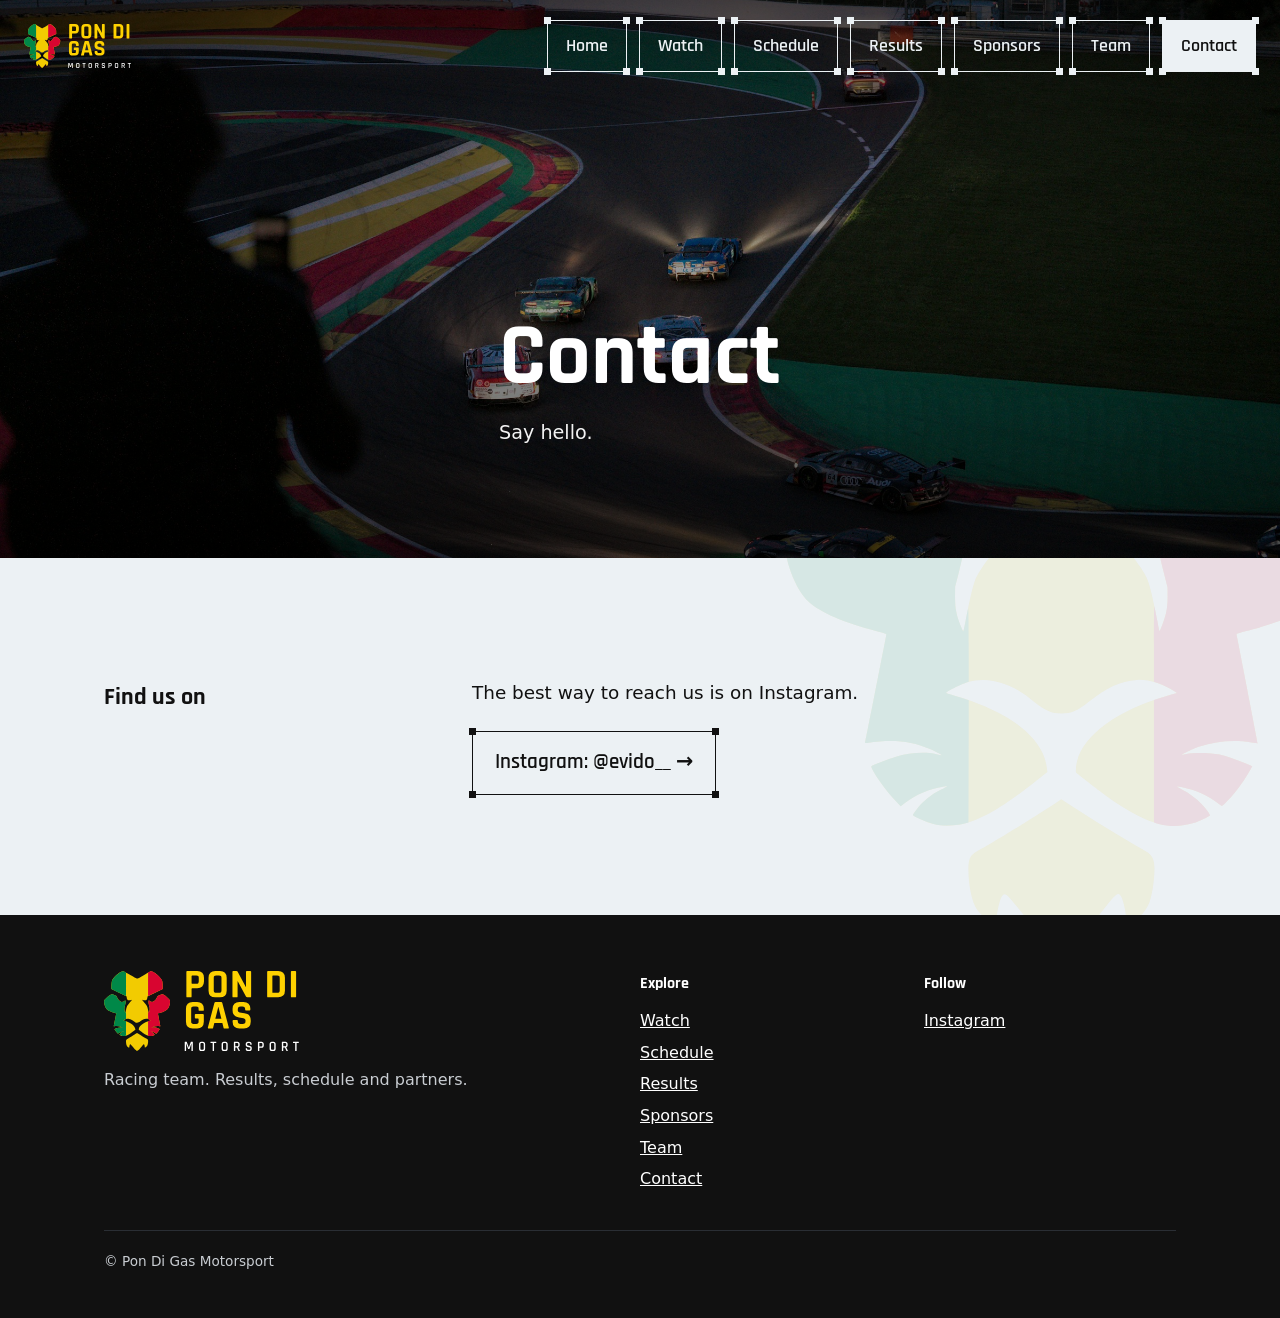
==== commit b62acb07: "feat: hero banner with the watch-hero photo on every page Co-Authored-By: Claude Sonnet 5.5 <noreply" ====
--- a/contact/index.html
+++ b/contact/index.html
@@ -16,14 +16,14 @@
 <link rel="stylesheet" href="/assets/css/style.css">
 <script type="module" src="/assets/js/main.js"></script>
 </head>
-<body class="scrolled">
+<body>
 <header class="site-header">
 <a class="box brand" href="/" aria-label="Pon Di Gas Motorsport"><img class="logo-on-photo" src="/assets/brand/pon-di-gas-horizontal-nocircle-dark.svg" alt="" width="827" height="340"><img class="logo-on-paper" src="/assets/brand/pon-di-gas-horizontal-nocircle-light.svg" alt="" width="827" height="340"></a>
 <button class="box nav-toggle" aria-expanded="false" aria-controls="nav">Menu</button>
 <nav class="nav" id="nav" aria-label="Main"><ul><li><a class="box" href="/">Home</a></li><li><a class="box" href="/watch/">Watch</a></li><li><a class="box" href="/schedule/">Schedule</a></li><li><a class="box" href="/results/">Results</a></li><li><a class="box" href="/sponsors/">Sponsors</a></li><li><a class="box" href="/team/">Team</a></li><li><a class="box" href="/contact/" aria-current="page">Contact</a></li></ul></nav>
 </header>
 <main>
-<section class="page-head"><div class="container"><h1>Contact</h1><p class="lead">Say hello.</p></div></section>
+<section class="hero hero-page"><div class="container"><h1>Contact</h1><p>Say hello.</p></div></section>
 <section class="block"><div class="container split">
 <h2>Find us on</h2>
 <div><p class="lead">The best way to reach us is on Instagram.</p>
--- a/assets/css/style.css
+++ b/assets/css/style.css
@@ -66,9 +66,6 @@
 .hero-lion { position: absolute; right: -2%; bottom: 3%; height: 74%; width: auto; max-width: none; opacity: .2; pointer-events: none; }
 .hero h1 { font-size: clamp(2.6rem, 7vw, 5.5rem); line-height: 1.02; margin: 0 0 16px; max-width: 14ch; }
 .hero p { font-size: 1.2rem; max-width: 52ch; margin: 0 0 28px; opacity: .95; }
-.page-head { padding: 170px 0 56px; border-bottom: 1px solid var(--ink); }
-.page-head h1 { margin: 0 0 12px; font-size: clamp(2.4rem, 6vw, 4.5rem); line-height: 1.02; }
-.page-head .lead { margin: 0; }
 
 .btn { display: inline-block; padding: 10px 18px; background: var(--green); color: #fff; text-decoration: none; border-radius: 0; font-family: var(--font-heading); font-weight: 700; font-size: 1.2rem; line-height: 1.3; }
 .btn:hover { background: #007f2f; }
@@ -199,7 +196,7 @@
 .no-js .nav ul { flex-wrap: wrap; height: auto; }
 .no-js .logo-on-photo { display: none; }
 .no-js .logo-on-paper { display: block; }
-.no-js .page-head { padding-top: 56px; }
+.no-js .hero-page .container { padding-top: 40px; }
 
 /* league box (schedule page): dark logo strip + outlined body */
 .league { padding: 0; }
@@ -249,9 +246,9 @@
 .watch-link:hover { background: var(--ink); color: var(--page); }
 .watch-link:hover .watch-desc { color: var(--page); }
 
-/* watch page hero: shorter banner with its own photo */
-.hero-watch { --hero-img: url("/assets/photos/watch-hero.jpg"); --hero-pos: center 62%; min-height: 62vh; min-height: 62svh; }
-.hero-watch .container { padding-bottom: 9vh; padding-top: 140px; }
+/* page hero (Watch, Results, Schedule, Sponsors, Team, Contact): shorter banner with its own photo */
+.hero-page { --hero-img: url("/assets/photos/watch-hero.jpg"); --hero-pos: center 62%; min-height: 62vh; min-height: 62svh; }
+.hero-page .container { padding-bottom: 9vh; padding-top: 140px; }
 
 /* faint color lion, fixed bottom-right behind the pale pages (decorative; heroes and footer cover it) */
 body::before { content: ""; position: fixed; right: -5vw; bottom: -6vh; width: min(44vw, 640px); aspect-ratio: 1003 / 1210; background: url("/assets/brand/lion-color.svg") center / contain no-repeat; opacity: .09; z-index: -1; pointer-events: none; }
